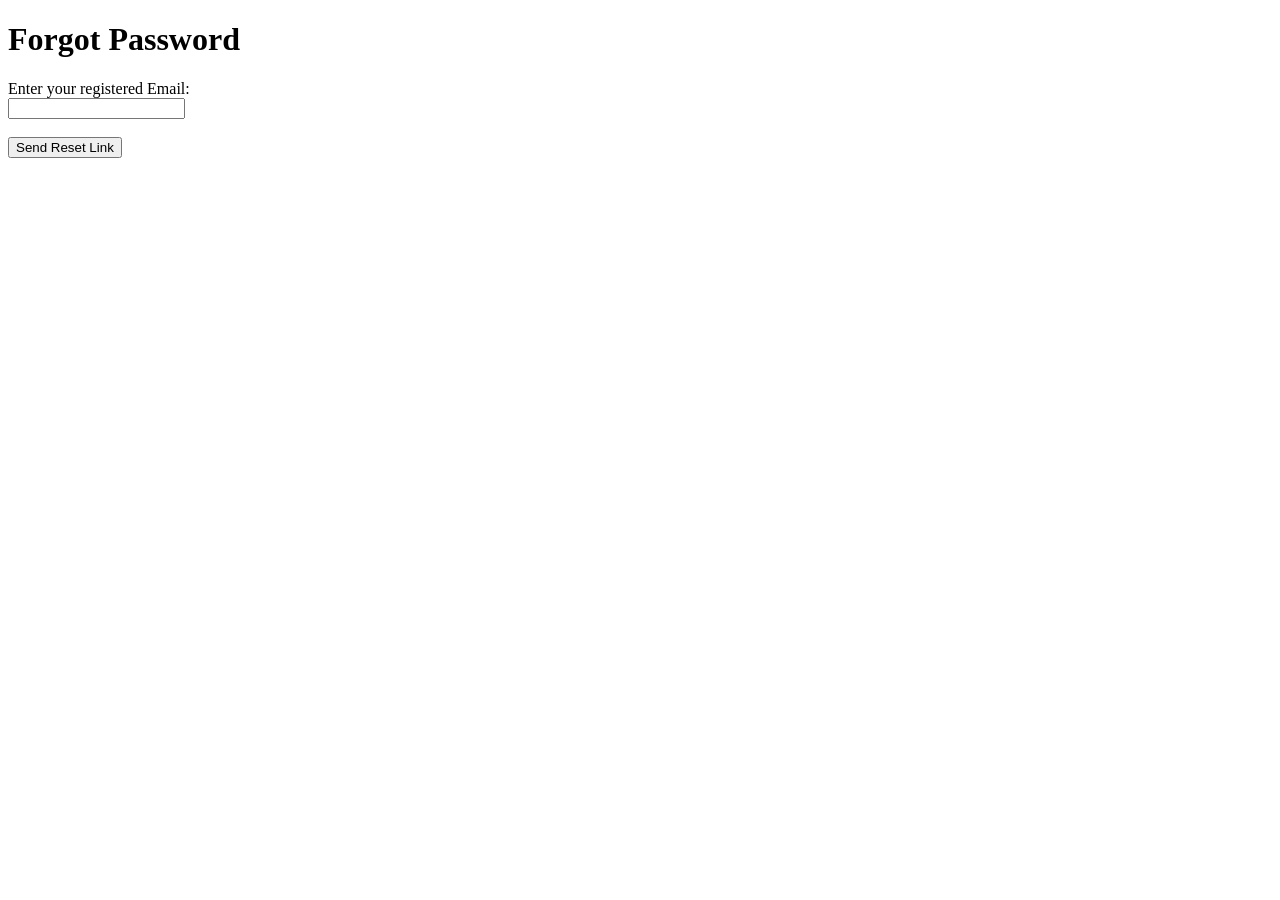
==== forgot-password.html @ c634aca4 "Add files via upload" ====
<!DOCTYPE html>
<html>
<head>
    <title>Password Assistance</title>
</head>
<body>

    <h1>Forgot Password</h1>

    <form>
        <label>Enter your registered Email:</label><br>
        <input type="email" name="email"><br><br>
    </form>

    <a href="login.html">
        <button type="button">Send Reset Link</button>
    </a>

</body>
</html>
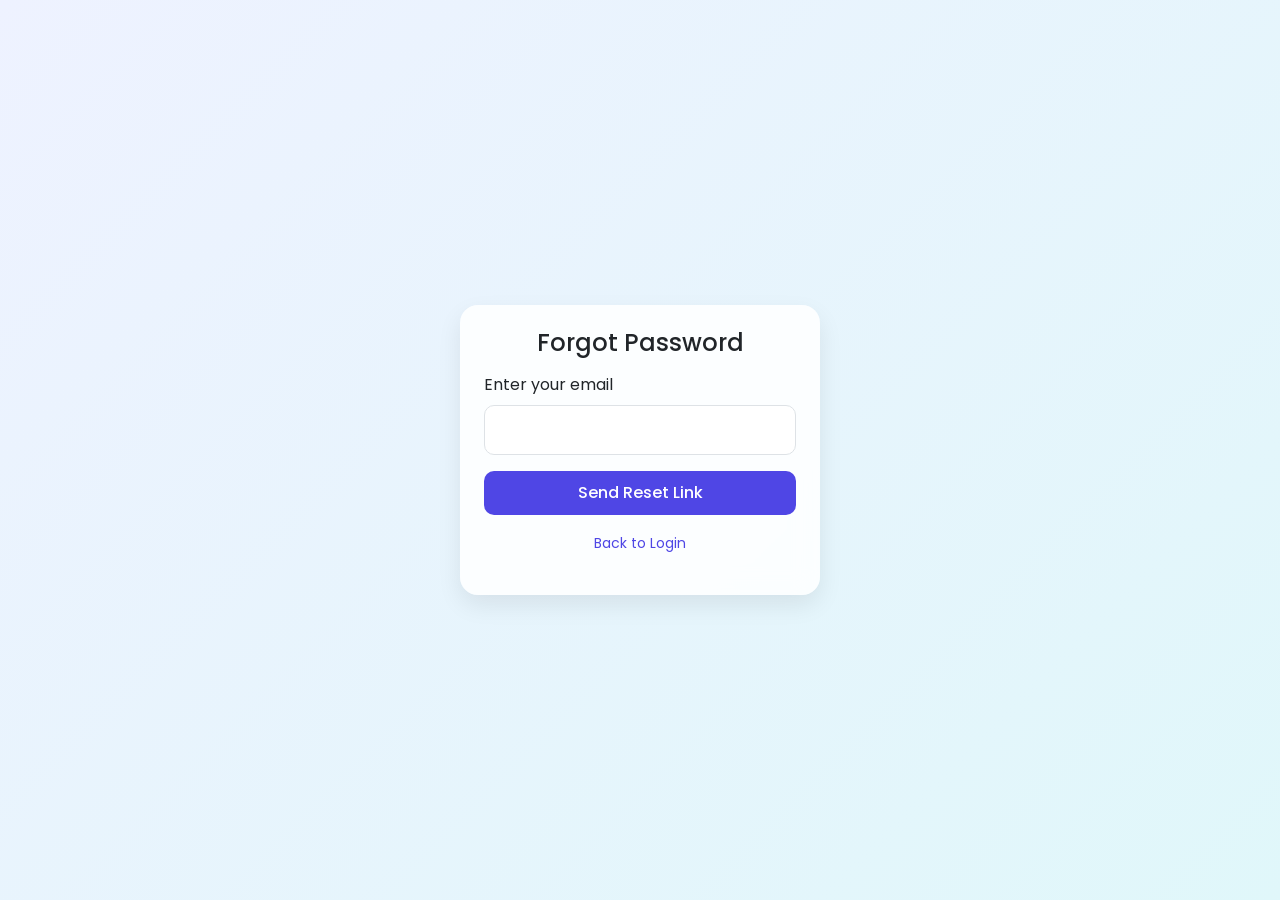
==== commit f9af7ec2: "created interactive webpage" ====
--- a/forgot-password.html
+++ b/forgot-password.html
@@ -1,20 +1,50 @@
-<!DOCTYPE html>
-<html>
-<head>
-    <title>Password Assistance</title>
-</head>
-<body>
-
-    <h1>Forgot Password</h1>
-
-    <form>
-        <label>Enter your registered Email:</label><br>
-        <input type="email" name="email"><br><br>
-    </form>
-
-    <a href="login.html">
-        <button type="button">Send Reset Link</button>
-    </a>
-
-</body>
-</html>+<!DOCTYPE html>
+
+<html lang="en">
+<head>
+    <meta charset="UTF-8">
+    <title>Forgot Password</title>
+
+
+<!-- Bootstrap -->
+<link href="https://cdn.jsdelivr.net/npm/bootstrap@5.3.2/dist/css/bootstrap.min.css" rel="stylesheet">
+
+<!-- Font -->
+<link href="https://fonts.googleapis.com/css2?family=Poppins:wght@300;400;500;600&display=swap" rel="stylesheet">
+
+<!-- CSS -->
+<link rel="stylesheet" href="css/styles.css">
+
+
+</head>
+
+<body>
+
+<div class="auth-wrapper">
+    <div class="card auth-card p-4" style="width: 360px;">
+        <h4 class="text-center mb-3">Forgot Password</h4>
+
+
+    <form onsubmit="return forgotSubmit(event)">
+        <div class="mb-3">
+            <label class="form-label">Enter your email</label>
+            <input type="email" id="forgotEmail" class="form-control">
+        </div>
+
+        <button class="btn btn-primary w-100">
+            Send Reset Link
+        </button>
+
+        <p class="text-center mt-3">
+            <a href="index.html" class="auth-link">Back to Login</a>
+        </p>
+    </form>
+</div>
+
+
+</div>
+
+<script src="js/script.js"></script>
+
+</body>
+</html>
--- a/css/styles.css
+++ b/css/styles.css
@@ -0,0 +1,131 @@
+/* =========================
+AUTH SYSTEM GLOBAL THEME
+========================= */
+
+/* Google font base reset */
+body {
+font-family: 'Poppins', sans-serif;
+background: linear-gradient(135deg, #eef2ff, #e0f7fa);
+min-height: 100vh;
+margin: 0;
+}
+
+/* Smooth page transition */
+body {
+opacity: 0;
+animation: fadeIn 0.6s ease forwards;
+}
+
+@keyframes fadeIn {
+to { opacity: 1; }
+}
+
+/* Center auth container */
+.auth-wrapper {
+min-height: 100vh;
+display: flex;
+justify-content: center;
+align-items: center;
+}
+
+/* Custom glass card */
+.auth-card {
+border-radius: 18px;
+border: none;
+backdrop-filter: blur(12px);
+background: rgba(255,255,255,0.85);
+box-shadow: 0 10px 25px rgba(0,0,0,0.08);
+transition: 0.3s ease;
+}
+
+.auth-card:hover {
+transform: translateY(-3px);
+}
+
+/* Inputs */
+.form-control {
+border-radius: 10px;
+padding: 12px;
+transition: 0.3s;
+}
+
+.form-control:focus {
+border-color: #4f46e5;
+box-shadow: 0 0 0 0.15rem rgba(79,70,229,0.2);
+}
+
+/* Primary button */
+.btn-primary {
+background: #4f46e5;
+border: none;
+border-radius: 10px;
+padding: 10px;
+font-weight: 500;
+transition: 0.3s;
+}
+
+.btn-primary:hover {
+background: #4338ca;
+transform: scale(1.02);
+}
+
+/* Links */
+.auth-link {
+color: #4f46e5;
+text-decoration: none;
+font-size: 14px;
+}
+
+.auth-link:hover {
+text-decoration: underline;
+}
+
+/* Navbar custom */
+.navbar-custom {
+background: #4f46e5;
+}
+
+/* Dashboard welcome box */
+.dashboard-box {
+background: white;
+border-radius: 16px;
+padding: 30px;
+box-shadow: 0 8px 20px rgba(0,0,0,0.06);
+}
+
+/* Dark mode */
+.dark-mode {
+background: linear-gradient(135deg, #0f172a, #1e293b);
+color: white;
+}
+
+.dark-mode .auth-card {
+background: rgba(30,41,59,0.9);
+color: white;
+}
+
+.dark-mode .dashboard-box {
+background: #1e293b;
+}
+
+
+/* subtle hover interaction */
+.auth-card {
+transition: 0.25s ease;
+}
+
+.auth-card:hover {
+transform: translateY(-4px);
+}
+
+/* button smooth animation */
+.btn {
+transition: 0.2s ease;
+}
+
+/* better mobile spacing */
+@media (max-width: 500px) {
+.auth-card {
+width: 90% !important;
+}
+}
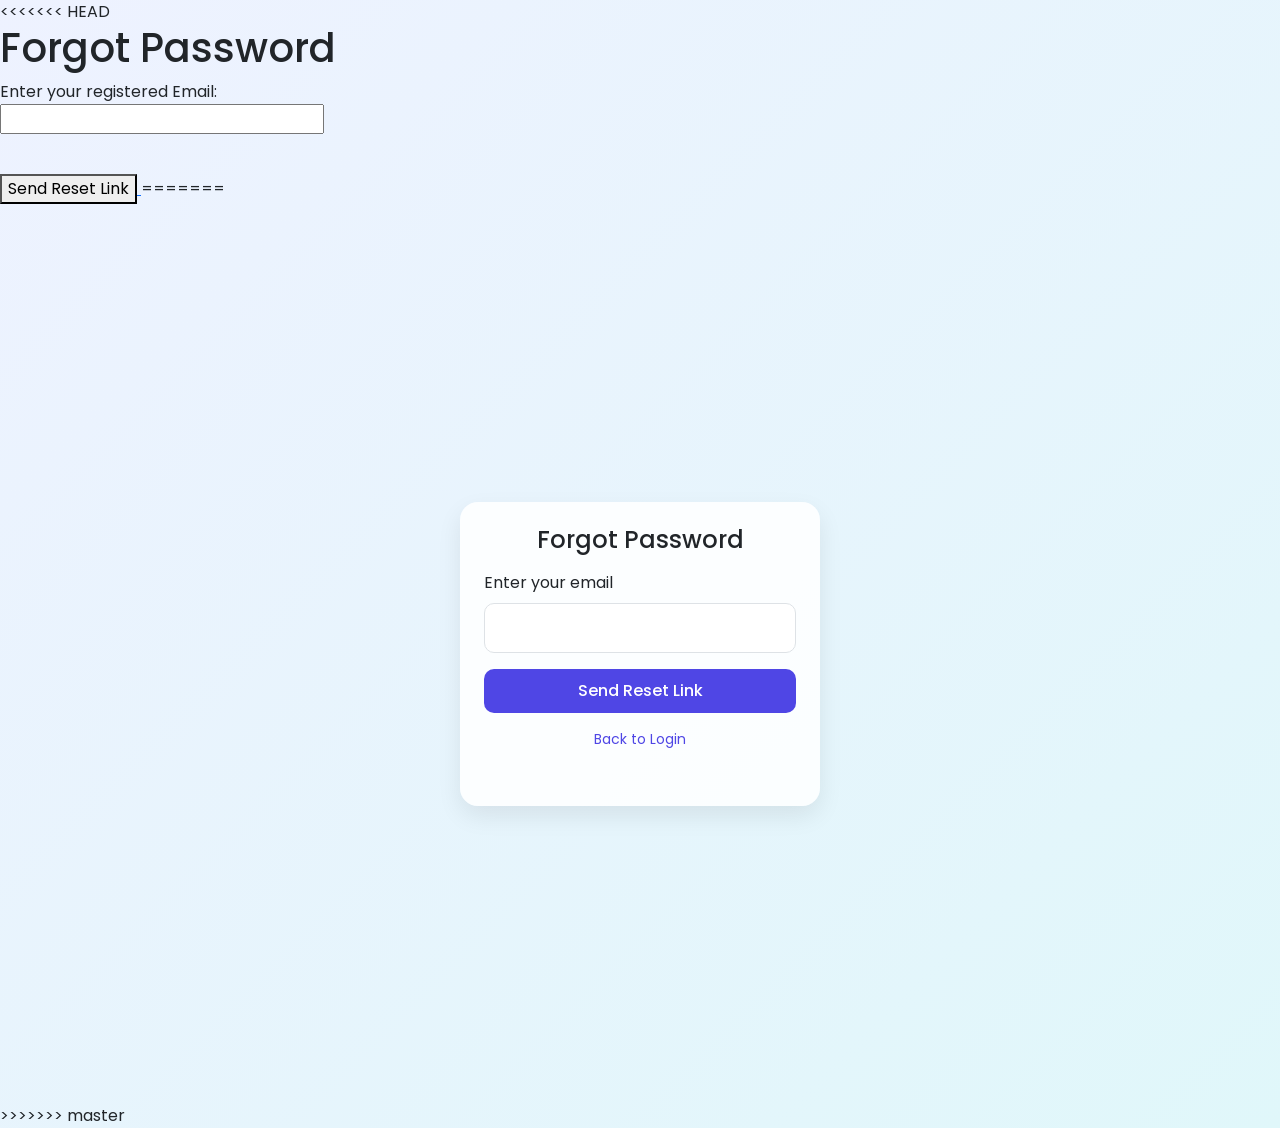
==== commit 0e82fdd9: "created webpage" ====
--- a/forgot-password.html
+++ b/forgot-password.html
@@ -1,3 +1,25 @@
+<<<<<<< HEAD
+<!DOCTYPE html>
+<html>
+<head>
+    <title>Password Assistance</title>
+</head>
+<body>
+
+    <h1>Forgot Password</h1>
+
+    <form>
+        <label>Enter your registered Email:</label><br>
+        <input type="email" name="email"><br><br>
+    </form>
+
+    <a href="login.html">
+        <button type="button">Send Reset Link</button>
+    </a>
+
+</body>
+</html>
+=======
 <!DOCTYPE html>
 
 <html lang="en">
@@ -48,3 +70,4 @@
 
 </body>
 </html>
+>>>>>>> master
